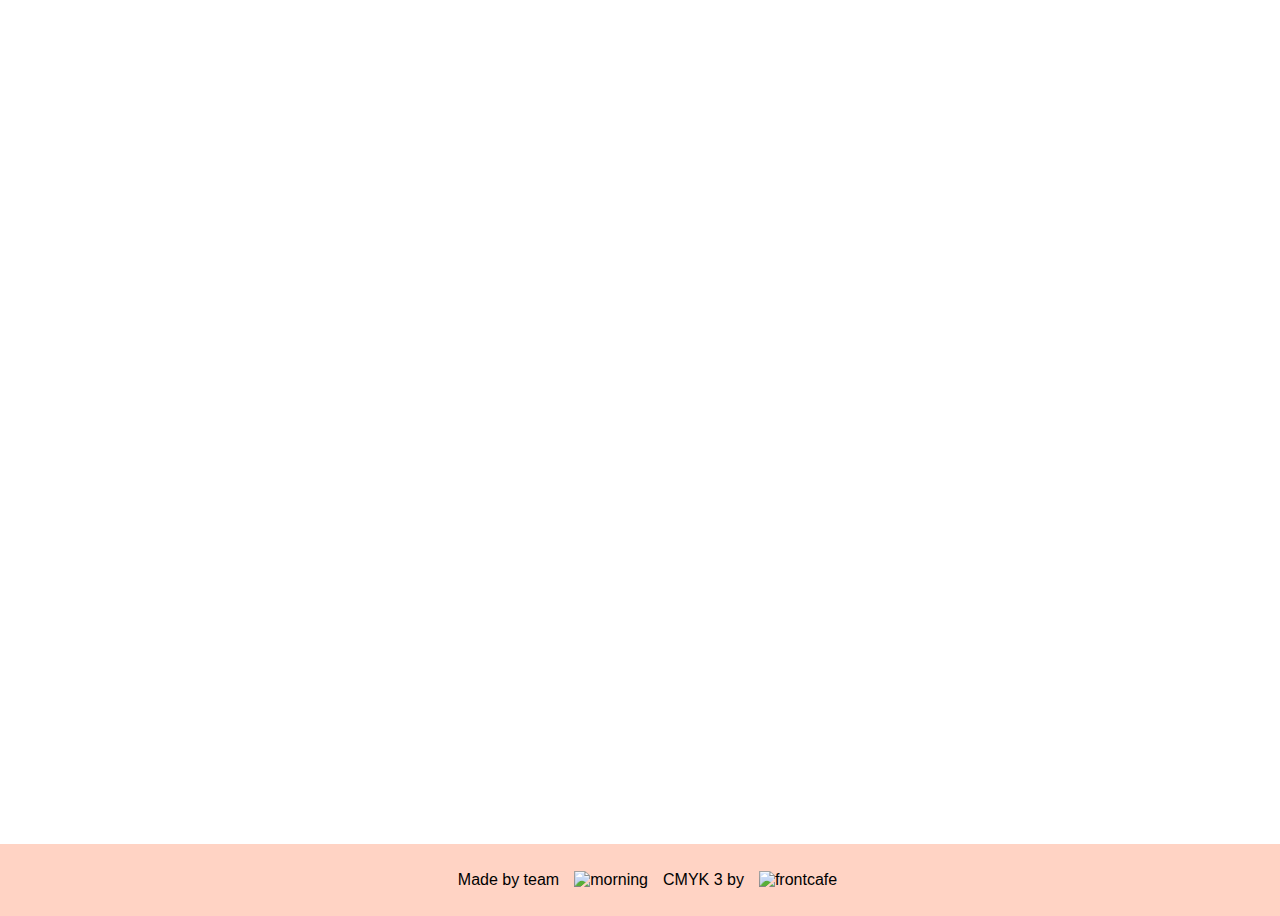
==== index.html @ a646abaa "Updated styles files using sass" ====
<!DOCTYPE html>
<html lang="en">
  <head>
    <meta charset="UTF-8" />
    <meta http-equiv="X-UA-Compatible" content="IE=edge" />
    <meta name="viewport" content="width=device-width, initial-scale=1.0" />
    <title>Document</title>
    <link rel="stylesheet" href="./styles/global.css" />
  </head>

  <body>
    <header></header>
    <main></main>
    <footer class="footer footer__items">
      <span class="footer__text">Made by team</span>
      <a href=""
        ><img
          src="./img/morning-icon.png"
          alt="morning"
          srcset=""
          class="footer__image"
      /></a>
      <span class="footer__text">CMYK 3 by</span>
      <a href="https://frontend.cafe/" target="_blank"
        ><img
          src="./img/frontendcafe-icon.png"
          alt="frontcafe"
          srcset=""
          class="footer__image"
      /></a>
    </footer>
  </body>
</html>
---- styles/global.css ----
body {
  margin: 0;
  height: 100vh;
  font-family: Verdana, Geneva, Tahoma, sans-serif;
}

main {
  min-height: 100%;
}

.footer a {
  text-decoration: none;
  color: inherit;
}
.footer__items {
  background-color: rgba(255, 196, 176, 0.753);
  display: flex;
  flex-direction: row;
  justify-content: center;
  align-items: center;
  width: 100%;
  height: 8%;
  margin-top: -3.5rem;
}
.footer__text {
  padding: 0 15px;
}

/*# sourceMappingURL=global.css.map */
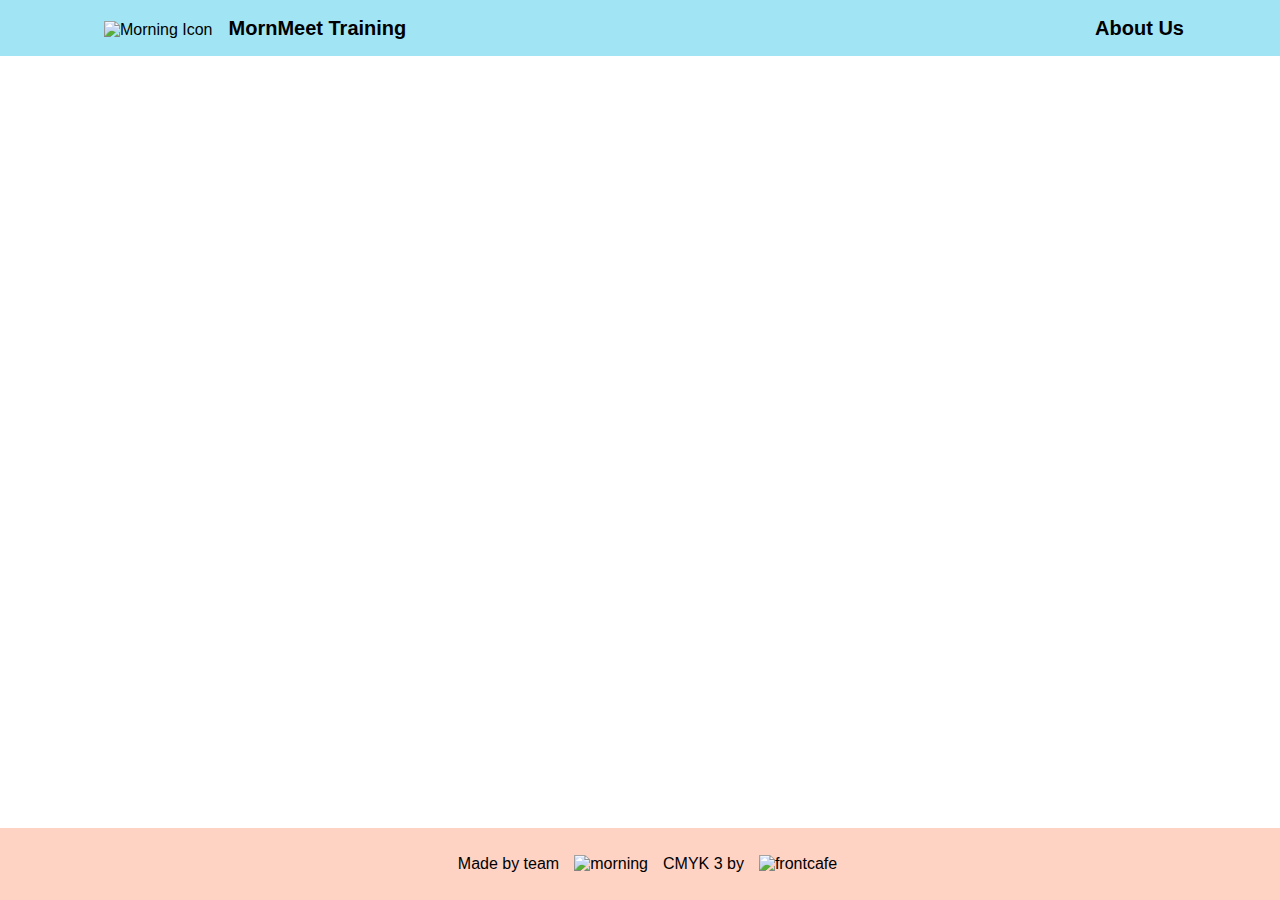
==== commit f9bad9d2: "header added to index and information, header styles added with sass" ====
--- a/index.html
+++ b/index.html
@@ -1,33 +1,44 @@
 <!DOCTYPE html>
 <html lang="en">
-  <head>
-    <meta charset="UTF-8" />
-    <meta http-equiv="X-UA-Compatible" content="IE=edge" />
-    <meta name="viewport" content="width=device-width, initial-scale=1.0" />
-    <title>Document</title>
-    <link rel="stylesheet" href="./styles/global.css" />
-  </head>
 
-  <body>
-    <header></header>
-    <main></main>
-    <footer class="footer footer__items">
-      <span class="footer__text">Made by team</span>
-      <a href=""
-        ><img
-          src="./img/morning-icon.png"
-          alt="morning"
-          srcset=""
-          class="footer__image"
-      /></a>
-      <span class="footer__text">CMYK 3 by</span>
-      <a href="https://frontend.cafe/" target="_blank"
-        ><img
-          src="./img/frontendcafe-icon.png"
-          alt="frontcafe"
-          srcset=""
-          class="footer__image"
-      /></a>
-    </footer>
-  </body>
-</html>
+<head>
+  <meta charset="UTF-8" />
+  <meta http-equiv="X-UA-Compatible" content="IE=edge" />
+  <meta name="viewport" content="width=device-width, initial-scale=1.0" />
+  <title>Document</title>
+  <link rel="stylesheet" href="./styles/normalize.css">
+  <link rel="stylesheet" href="./styles/global.css" />
+</head>
+
+<body>
+  <header class="header">
+    <nav class="nav">
+      <div class="nav__title">
+        <img src="./img/morning-icon.png" alt="Morning Icon" />
+        <h1><a href="#">MornMeet Training</a></h1>
+      </div>
+      <div class="nav__about-us">
+        <h2><a href="#">About Us</a></h2>
+      </div>
+      <div class="nav__hamburguer">
+        <button class="hamburguer">
+          <span class="hamburuger__topLine"></span>
+          <span class="hamburuger__middleLine"></span>
+          <span class="hamburguer__bottomLine"></span>
+        </button>
+      </div>
+    </nav>
+  </header>
+
+  <main></main>
+
+  <footer class="footer footer__items">
+    <span class="footer__text">Made by team</span>
+    <a href=""><img src="./img/morning-icon.png" alt="morning" srcset="" class="footer__image" /></a>
+    <span class="footer__text">CMYK 3 by</span>
+    <a href="https://frontend.cafe/" target="_blank"><img src="./img/frontendcafe-icon.png" alt="frontcafe" srcset=""
+        class="footer__image" /></a>
+  </footer>
+</body>
+
+</html>--- a/styles/global.css
+++ b/styles/global.css
@@ -1,13 +1,79 @@
+html {
+  font-size: 62.5%;
+}
+
 body {
+  font-size: 16px;
   margin: 0;
   height: 100vh;
   font-family: Verdana, Geneva, Tahoma, sans-serif;
 }
 
 main {
-  min-height: 100%;
+  min-height: calc(100vh - 16%);
 }
 
+h1, h2 {
+  font-size: 2rem;
+}
+
+.header {
+  height: 8%;
+}
+.header a {
+  text-decoration: none;
+  color: inherit;
+}
+
+.nav {
+  background-color: #a1e5f4;
+  display: flex;
+  flex-direction: row;
+  align-items: center;
+  justify-content: space-between;
+}
+.nav__title {
+  display: flex;
+  align-items: baseline;
+}
+.nav__about-us {
+  display: none;
+}
+.nav__title img {
+  margin: 0 0.5em;
+}
+
+.hamburguer {
+  background: transparent;
+  cursor: pointer;
+  border: 0;
+  padding: 0;
+  width: 60px;
+  height: 60px;
+}
+.hamburguer span {
+  border-radius: 5px;
+  background: #fff;
+  display: block;
+  width: 60%;
+  margin: 5px auto;
+  height: 2px;
+}
+
+@media screen and (min-width: 48rem) {
+  .nav {
+    padding: 0 6em;
+  }
+  .nav__about-us {
+    display: block;
+  }
+  .nav__hamburguer {
+    display: none;
+  }
+  .nav__title img {
+    margin-right: 1em;
+  }
+}
 .footer a {
   text-decoration: none;
   color: inherit;
@@ -18,9 +84,7 @@
   flex-direction: row;
   justify-content: center;
   align-items: center;
-  width: 100%;
   height: 8%;
-  margin-top: -3.5rem;
 }
 .footer__text {
   padding: 0 15px;
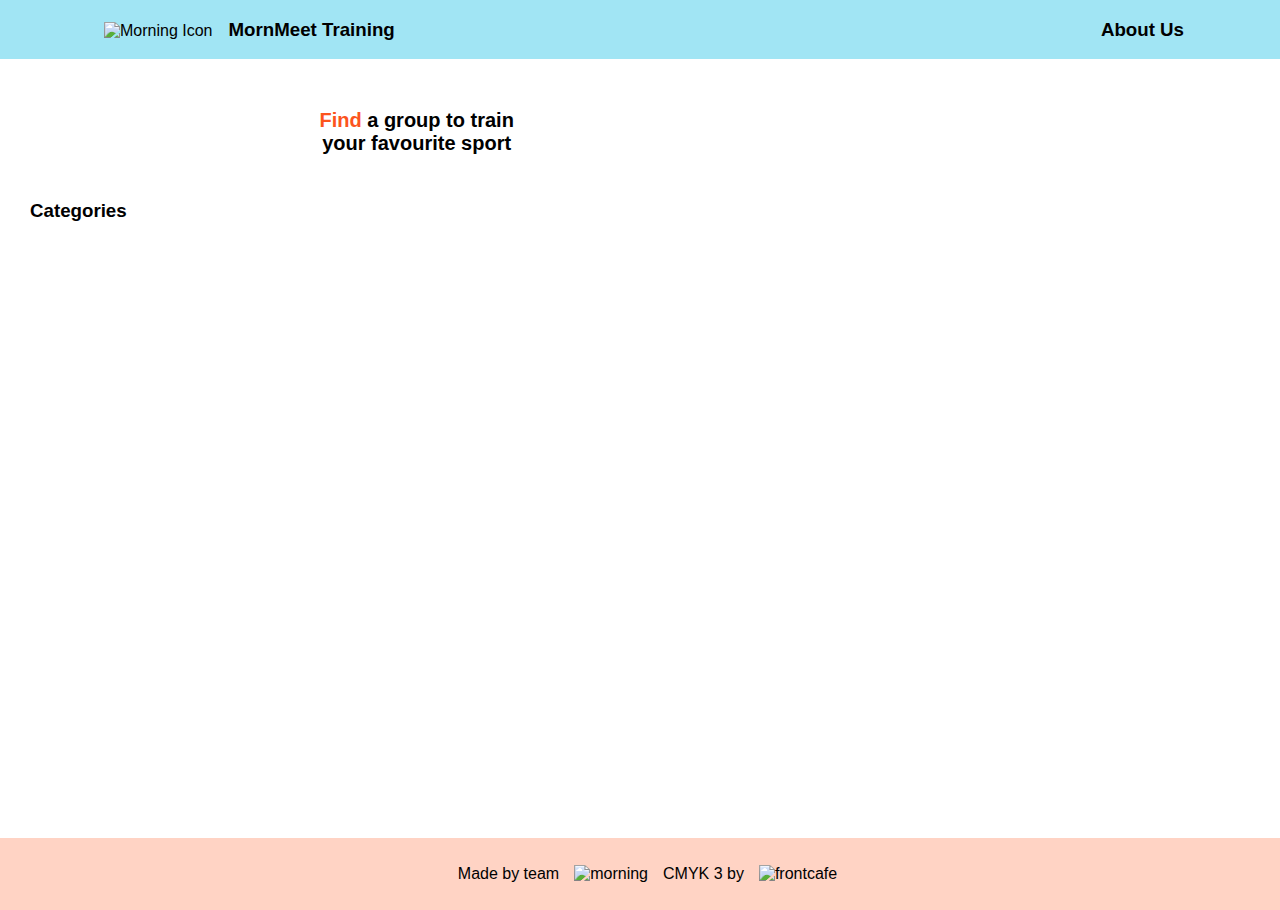
==== commit 629d561f: "Merge branch 'PR12_13' into PR_carousel" ====
--- a/index.html
+++ b/index.html
@@ -1,44 +1,85 @@
 <!DOCTYPE html>
 <html lang="en">
+  <head>
+    <meta charset="UTF-8" />
+    <meta http-equiv="X-UA-Compatible" content="IE=edge" />
+    <meta name="viewport" content="width=device-width, initial-scale=1.0" />
+    <title>Prueba cards</title>
+    <link rel="stylesheet" href="./styles/normalize.css" />
+    <link rel="stylesheet" href="./styles/global.css" />
+    <link rel="stylesheet" href="./styles/main.css" />
+    <script
+      src="https://kit.fontawesome.com/625fc00c69.js"
+      crossorigin="anonymous"
+    ></script>
+  </head>
 
-<head>
-  <meta charset="UTF-8" />
-  <meta http-equiv="X-UA-Compatible" content="IE=edge" />
-  <meta name="viewport" content="width=device-width, initial-scale=1.0" />
-  <title>Document</title>
-  <link rel="stylesheet" href="./styles/normalize.css">
-  <link rel="stylesheet" href="./styles/global.css" />
-</head>
+  <body>
+    <header class="header">
+      <nav class="nav">
+        <div class="nav__title">
+          <img src="./img/morning-icon.png" alt="Morning Icon" />
+          <h3><a href="#">MornMeet Training</a></h3>
+        </div>
+        <div class="nav__aboutUs">
+          <h3><a href="#">About Us</a></h3>
+        </div>
+        <div class="nav__hamburguer">
+          <button class="hamburguer">
+            <span class="hamburuger__topLine"></span>
+            <span class="hamburuger__middleLine"></span>
+            <span class="hamburguer__bottomLine"></span>
+          </button>
+        </div>
+      </nav>
+    </header>
 
-<body>
-  <header class="header">
-    <nav class="nav">
-      <div class="nav__title">
-        <img src="./img/morning-icon.png" alt="Morning Icon" />
-        <h1><a href="#">MornMeet Training</a></h1>
-      </div>
-      <div class="nav__about-us">
-        <h2><a href="#">About Us</a></h2>
-      </div>
-      <div class="nav__hamburguer">
-        <button class="hamburguer">
-          <span class="hamburuger__topLine"></span>
-          <span class="hamburuger__middleLine"></span>
-          <span class="hamburguer__bottomLine"></span>
-        </button>
-      </div>
-    </nav>
-  </header>
+    <main>
+      <section class="banner">
+        <h2 class="banner__title">
+          <span class="banner__title--boldText">Find</span> a group to train
+          your favourite sport
+        </h2>
+        <img
+          src="https://raw.githubusercontent.com/frontendcafe/cmyk-morning/63727e985e78f98f7e41fca4ac7298ded14ae473/img/img-index.png"
+          alt=""
+        />
+      </section>
+      <section>
+        <h3 class="categories">Categories</h3>
 
-  <main></main>
+        <div class="cardsNavigation">
+          <button class="buttonLeft">
+            <i class="fas fa-chevron-left"></i>
+          </button>
 
-  <footer class="footer footer__items">
-    <span class="footer__text">Made by team</span>
-    <a href=""><img src="./img/morning-icon.png" alt="morning" srcset="" class="footer__image" /></a>
-    <span class="footer__text">CMYK 3 by</span>
-    <a href="https://frontend.cafe/" target="_blank"><img src="./img/frontendcafe-icon.png" alt="frontcafe" srcset=""
-        class="footer__image" /></a>
-  </footer>
-</body>
+          <div id="cards" class="carousel"></div>
 
-</html>+          <button class="buttonRight">
+            <i class="fas fa-chevron-right"></i>
+          </button>
+        </div>
+      </section>
+    </main>
+
+    <footer class="footer footer__items">
+      <span class="footer__text">Made by team</span>
+      <a href=""
+        ><img
+          src="./img/morning-icon.png"
+          alt="morning"
+          srcset=""
+          class="footer__image"
+      /></a>
+      <span class="footer__text">CMYK 3 by</span>
+      <a href="https://frontend.cafe/" target="_blank"
+        ><img
+          src="./img/frontendcafe-icon.png"
+          alt="frontcafe"
+          srcset=""
+          class="footer__image"
+      /></a>
+    </footer>
+    <script src="./app.js"></script>
+  </body>
+</html>
--- a/styles/main.css
+++ b/styles/main.css
@@ -0,0 +1,118 @@
+body {
+  margin: 0;
+}
+
+a:visited {
+  text-decoration: none;
+  color: #000;
+}
+
+.banner {
+  display: flex;
+  flex-wrap: wrap;
+  align-items: center;
+  justify-content: space-evenly;
+  margin: 10px;
+  padding: 10px;
+}
+.banner img {
+  min-width: 15rem;
+}
+.banner__title {
+  width: 20rem;
+  text-align: center;
+}
+.banner__title--boldText {
+  color: #fc541d;
+  font-size: 2rem;
+}
+
+.categories {
+  padding-left: 3rem;
+}
+
+.cardsNavigation {
+  position: relative;
+  display: flex;
+  align-items: center;
+  margin: 1rem 2rem;
+  width: auto;
+}
+.cardsNavigation button {
+  position: absolute;
+  height: 50%;
+  background-color: transparent;
+  border: 1px solid transparent;
+}
+.cardsNavigation button i {
+  font-size: 30px;
+  color: rgba(100, 10, 200, 0.3);
+}
+.cardsNavigation .buttonRight {
+  right: -25px;
+}
+.cardsNavigation .buttonLeft {
+  left: -25px;
+}
+
+.carousel {
+  display: flex;
+  overflow: hidden;
+  scroll-behavior: smooth;
+}
+
+.card {
+  color: #fff;
+  letter-spacing: 0.8px;
+  text-shadow: 0px 2px 4px rgba(0, 0, 0, 0.25);
+  margin: 0 5px 0 0;
+  min-width: 290px;
+  max-width: 390px;
+  text-align: center;
+  border-radius: 5px;
+  height: 11rem;
+  box-shadow: 0px 10px 35px rgba(74, 128, 240, 0.2);
+}
+.card__title {
+  font-family: -apple-system, BlinkMacSystemFont, "Segoe UI", Roboto, Oxygen, Ubuntu, Cantarell, "Open Sans", "Helvetica Neue", sans-serif;
+  font-size: 1.3rem;
+  padding-bottom: 0.3rem;
+}
+.card:nth-child(2n) {
+  background: linear-gradient(64.7deg, #7d42f5 0%, #43dbe6 100%);
+}
+.card:nth-child(2n+1) {
+  background: linear-gradient(64.7deg, #fc1d1d 0%, #eb4e7d 100%);
+}
+
+.rectangle {
+  padding: 0.8rem;
+  min-width: 291px;
+  max-width: 391px;
+  height: 8.5rem;
+  left: 0px;
+  top: 0px;
+  background: radial-gradient(153.74% 864.67% at 100% 100%, rgba(255, 255, 255, 0.06) 0%, rgba(255, 255, 255, 0.42) 91.04%);
+  background-blend-mode: overlay;
+  border: 1px solid rgba(255, 255, 255, 0.3);
+  border-radius: 5px 5px 0 0;
+  box-sizing: border-box;
+  backdrop-filter: blur(6px);
+  /* Note: backdrop-filter has minimal browser support */
+}
+
+.elipse {
+  margin-bottom: -4rem;
+  width: 6rem;
+  height: 3rem;
+}
+
+.footer-card {
+  display: flex;
+  justify-content: space-between;
+  align-items: center;
+  padding: 0.5rem 1rem 0;
+  font-size: 0.7rem;
+}
+
+/*# sourceMappingURL=main.css.map */
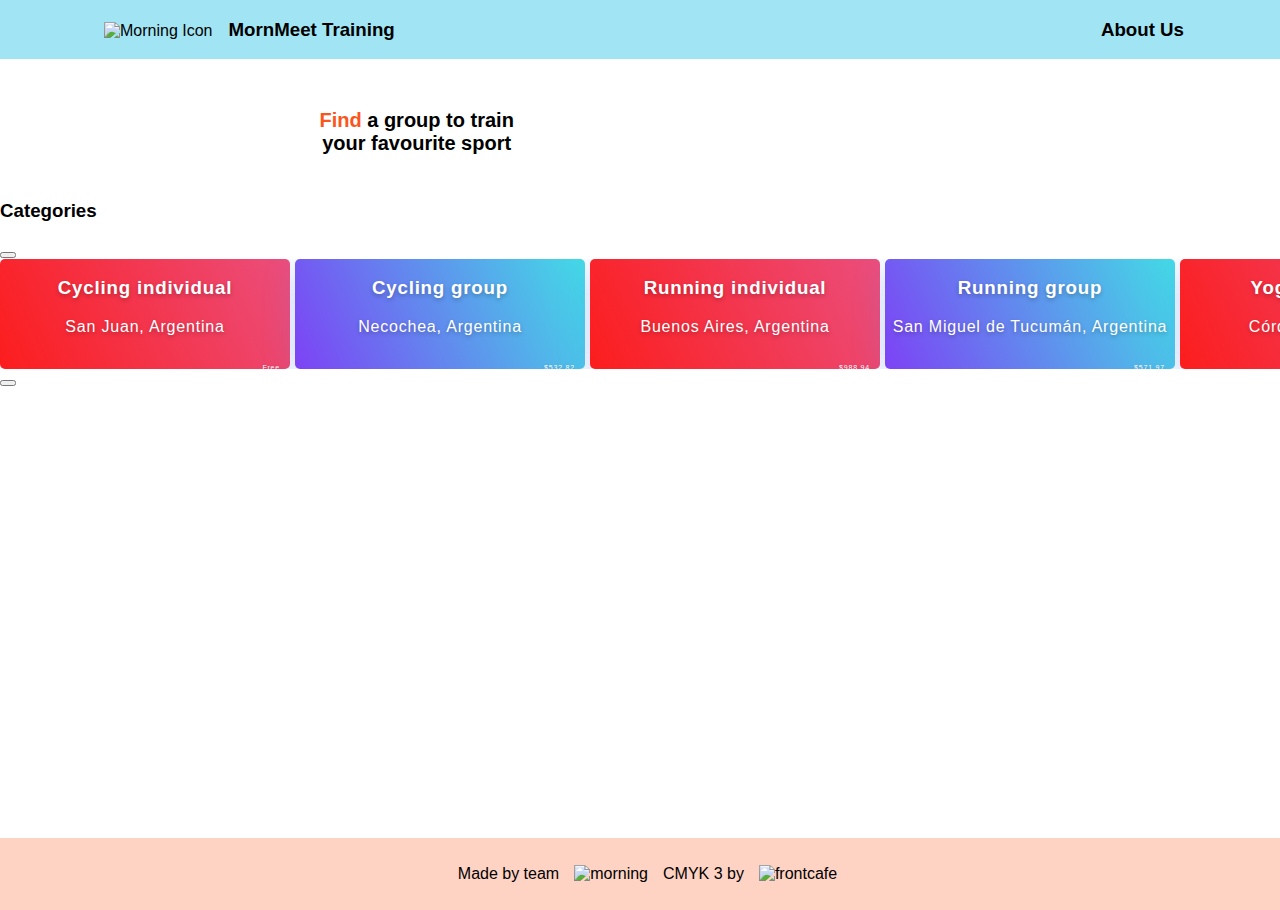
==== commit 93d4d969: "Merge pull request #13 from Carlosa1Gomez/cards" ====
--- a/index.html
+++ b/index.html
@@ -45,10 +45,10 @@
           alt=""
         />
       </section>
-      <section>
-        <h3 class="categories">Categories</h3>
+      <section class="section__cards">
+        <h3 class="cards__categories">Categories</h3>
 
-        <div class="cardsNavigation">
+        <div class="cards__navigation">
           <button class="buttonLeft">
             <i class="fas fa-chevron-left"></i>
           </button>
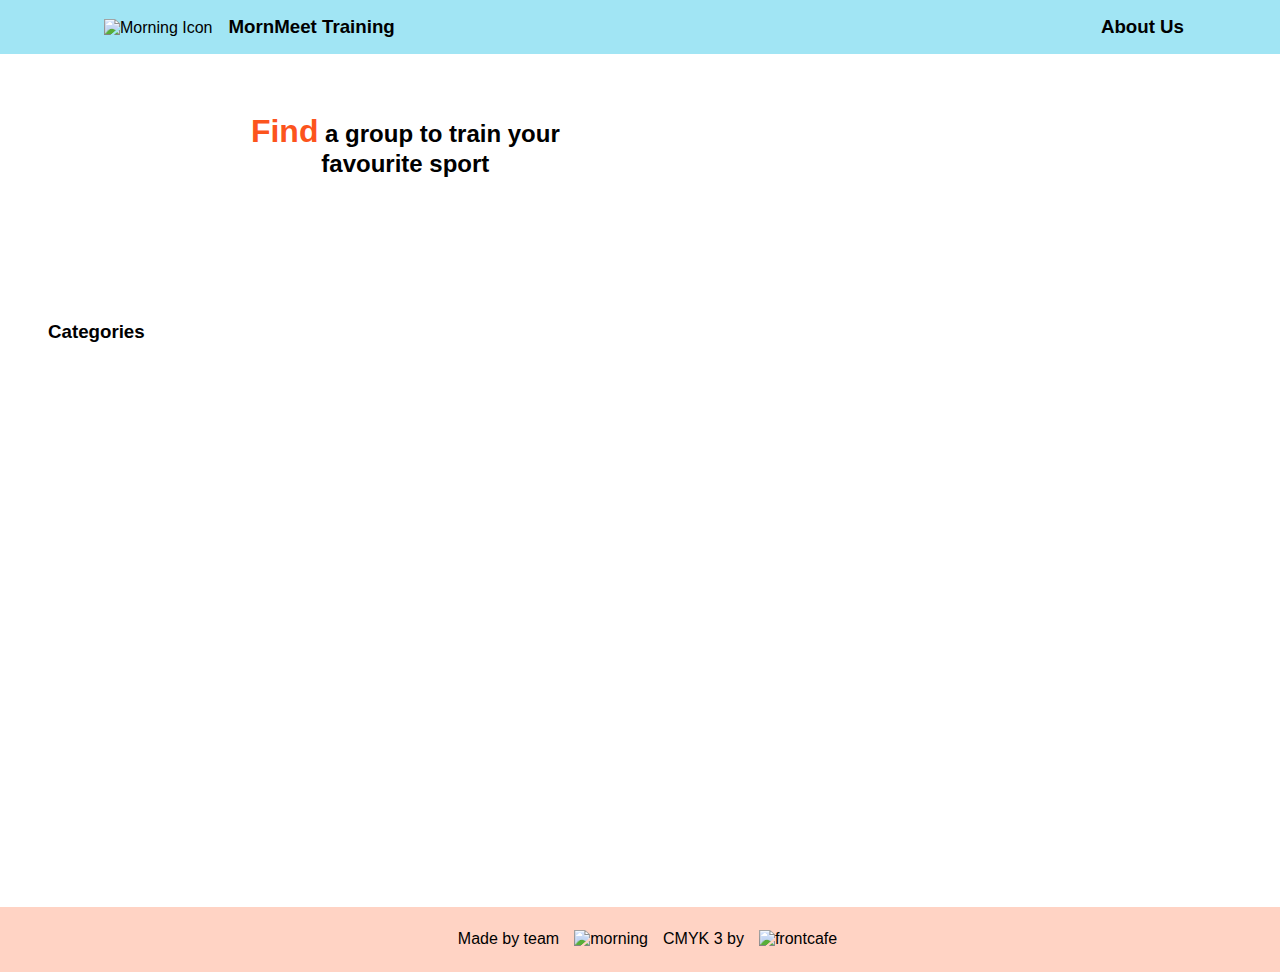
==== commit c38b63b6: "Merge branch 'develop' into test" ====
--- a/index.html
+++ b/index.html
@@ -80,6 +80,6 @@
           class="footer__image"
       /></a>
     </footer>
-    <script src="./app.js"></script>
+    <script src="./src/app.js"></script>
   </body>
 </html>
--- a/styles/global.css
+++ b/styles/global.css
@@ -1,23 +1,16 @@
-html {
-  font-size: 62.5%;
+* {
+  margin: 0;
+  padding: 0;
+  box-sizing: border-box;
 }
 
 body {
-  font-size: 16px;
-  margin: 0;
-  height: 100vh;
+  height: 90vh;
   font-family: Verdana, Geneva, Tahoma, sans-serif;
 }
 
-main {
-  min-height: calc(100vh - 16%);
-}
-
-h1, h2 {
-  font-size: 2rem;
-}
-
 .header {
+  width: 100%;
   height: 8%;
 }
 .header a {
@@ -36,7 +29,7 @@
   display: flex;
   align-items: baseline;
 }
-.nav__about-us {
+.nav__aboutUs {
   display: none;
 }
 .nav__title img {
@@ -60,20 +53,10 @@
   height: 2px;
 }
 
-@media screen and (min-width: 48rem) {
-  .nav {
-    padding: 0 6em;
-  }
-  .nav__about-us {
-    display: block;
-  }
-  .nav__hamburguer {
-    display: none;
-  }
-  .nav__title img {
-    margin-right: 1em;
-  }
+main {
+  min-height: 100%;
 }
+
 .footer a {
   text-decoration: none;
   color: inherit;
@@ -90,4 +73,19 @@
   padding: 0 15px;
 }
 
+@media screen and (min-width: 48rem) {
+  .nav {
+    padding: 1em 6em;
+  }
+  .nav__aboutUs {
+    display: block;
+  }
+  .nav__hamburguer {
+    display: none;
+  }
+  .nav__title img {
+    margin-right: 1em;
+  }
+}
+
 /*# sourceMappingURL=global.css.map */
--- a/styles/main.css
+++ b/styles/main.css
@@ -1,5 +1,7 @@
-body {
+* {
   margin: 0;
+  padding: 0;
+  box-sizing: border-box;
 }
 
 a:visited {
@@ -12,8 +14,8 @@
   flex-wrap: wrap;
   align-items: center;
   justify-content: space-evenly;
-  margin: 10px;
-  padding: 10px;
+  margin: 3rem 0.9rem;
+  padding: 1rem 0;
 }
 .banner img {
   min-width: 15rem;
@@ -21,37 +23,42 @@
 .banner__title {
   width: 20rem;
   text-align: center;
+  padding-bottom: 3rem;
 }
 .banner__title--boldText {
   color: #fc541d;
   font-size: 2rem;
 }
 
-.categories {
+.section__cards {
+  margin: 3rem 0;
+  padding: 1rem 0;
+}
+
+.cards__categories {
   padding-left: 3rem;
 }
-
-.cardsNavigation {
+.cards__navigation {
   position: relative;
   display: flex;
   align-items: center;
   margin: 1rem 2rem;
   width: auto;
 }
-.cardsNavigation button {
+.cards__navigation button {
   position: absolute;
   height: 50%;
   background-color: transparent;
   border: 1px solid transparent;
 }
-.cardsNavigation button i {
+.cards__navigation button i {
   font-size: 30px;
   color: rgba(100, 10, 200, 0.3);
 }
-.cardsNavigation .buttonRight {
+.cards__navigation .buttonRight {
   right: -25px;
 }
-.cardsNavigation .buttonLeft {
+.cards__navigation .buttonLeft {
   left: -25px;
 }
 
@@ -59,18 +66,20 @@
   display: flex;
   overflow: hidden;
   scroll-behavior: smooth;
+  align-items: center;
+  height: 11rem;
 }
 
 .card {
   color: #fff;
   letter-spacing: 0.8px;
   text-shadow: 0px 2px 4px rgba(0, 0, 0, 0.25);
-  margin: 0 5px 0 0;
+  margin: 0 2px 0 0;
   min-width: 290px;
   max-width: 390px;
   text-align: center;
   border-radius: 5px;
-  height: 11rem;
+  height: 10rem;
   box-shadow: 0px 10px 35px rgba(74, 128, 240, 0.2);
 }
 .card__title {
@@ -84,12 +93,18 @@
 .card:nth-child(2n+1) {
   background: linear-gradient(64.7deg, #fc1d1d 0%, #eb4e7d 100%);
 }
+.card:hover {
+  transform: scale(1.05) translate(0.5rem);
+}
+.card:last-child:hover {
+  transform: scale(1.05) translate(-0.5rem);
+}
 
 .rectangle {
   padding: 0.8rem;
   min-width: 291px;
   max-width: 391px;
-  height: 8.5rem;
+  height: 7.5rem;
   left: 0px;
   top: 0px;
   background: radial-gradient(153.74% 864.67% at 100% 100%, rgba(255, 255, 255, 0.06) 0%, rgba(255, 255, 255, 0.42) 91.04%);
@@ -101,12 +116,6 @@
   /* Note: backdrop-filter has minimal browser support */
 }
 
-.elipse {
-  margin-bottom: -4rem;
-  width: 6rem;
-  height: 3rem;
-}
-
 .footer-card {
   display: flex;
   justify-content: space-between;
@@ -115,4 +124,15 @@
   font-size: 0.7rem;
 }
 
+@media (min-width: 48em) {
+  .banner {
+    margin: 2rem 1rem 0;
+  }
+
+  .cards__categories {
+    padding: 1rem 3rem;
+    margin: 0;
+  }
+}
+
 /*# sourceMappingURL=main.css.map */
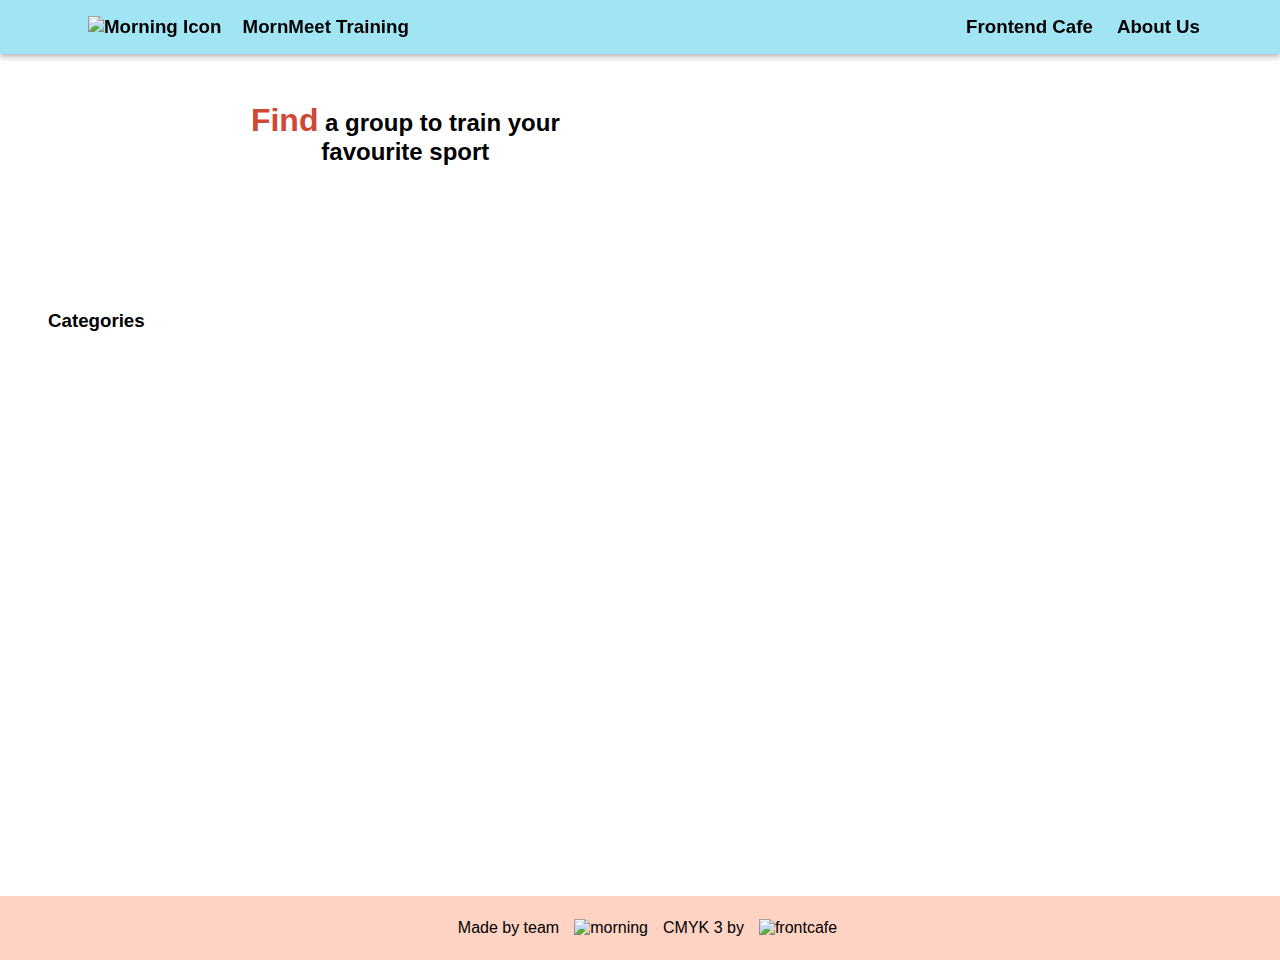
==== commit 9c81b0b4: "format document" ====
--- a/index.html
+++ b/index.html
@@ -1,85 +1,100 @@
 <!DOCTYPE html>
 <html lang="en">
-  <head>
-    <meta charset="UTF-8" />
-    <meta http-equiv="X-UA-Compatible" content="IE=edge" />
-    <meta name="viewport" content="width=device-width, initial-scale=1.0" />
-    <title>Prueba cards</title>
-    <link rel="stylesheet" href="./styles/normalize.css" />
-    <link rel="stylesheet" href="./styles/global.css" />
-    <link rel="stylesheet" href="./styles/main.css" />
-    <script
-      src="https://kit.fontawesome.com/625fc00c69.js"
-      crossorigin="anonymous"
-    ></script>
-  </head>
 
-  <body>
-    <header class="header">
-      <nav class="nav">
-        <div class="nav__title">
-          <img src="./img/morning-icon.png" alt="Morning Icon" />
-          <h3><a href="#">MornMeet Training</a></h3>
+<head>
+  <meta charset="UTF-8" />
+  <meta http-equiv="X-UA-Compatible" content="IE=edge" />
+  <meta name="viewport" content="width=device-width, initial-scale=1.0" />
+  <title>Prueba cards</title>
+  <link rel="stylesheet" href="./styles/normalize.css" />
+  <link rel="stylesheet" href="./styles/global.css" />
+  <link rel="stylesheet" href="./styles/main.css" />
+  <script src="https://kit.fontawesome.com/625fc00c69.js" crossorigin="anonymous"></script>
+</head>
+
+<body>
+  <header class="header">
+    <nav class="nav">
+      <div class="nav__title">
+        <h3 class="nav__title--effect">
+          <a href="index.html"><img src="./img/morning-icon.png" alt="Morning Icon" /> MornMeet
+            Training</a>
+        </h3>
+
+        <div class="nav__mobileMenu">
+          <img src="./img/barras.svg" alt="icon menu responsive" />
         </div>
-        <div class="nav__aboutUs">
-          <h3><a href="#">About Us</a></h3>
-        </div>
-        <div class="nav__hamburguer">
-          <button class="hamburguer">
-            <span class="hamburuger__topLine"></span>
-            <span class="hamburuger__middleLine"></span>
-            <span class="hamburguer__bottomLine"></span>
-          </button>
-        </div>
-      </nav>
-    </header>
+      </div>
 
-    <main>
-      <section class="banner">
-        <h2 class="banner__title">
-          <span class="banner__title--boldText">Find</span> a group to train
-          your favourite sport
-        </h2>
-        <img
-          src="https://raw.githubusercontent.com/frontendcafe/cmyk-morning/63727e985e78f98f7e41fca4ac7298ded14ae473/img/img-index.png"
-          alt=""
-        />
-      </section>
-      <section class="section__cards">
-        <h3 class="cards__categories">Categories</h3>
+      <div class="nav__link">
+        <h3><a href="https://frontend.cafe/">Frontend Cafe</a></h3>
+        <h3><a href="about.html">About Us</a></h3>
+      </div>
+    </nav>
+  </header>
 
-        <div class="cards__navigation">
-          <button class="buttonLeft">
-            <i class="fas fa-chevron-left"></i>
-          </button>
+  <main>
+    <section class="banner">
+      <h2 class="banner__title">
+        <span class="banner__title--boldText">Find</span> a group to train
+        your favourite sport
+      </h2>
+      <img
+        src="https://raw.githubusercontent.com/frontendcafe/cmyk-morning/63727e985e78f98f7e41fca4ac7298ded14ae473/img/img-index.png"
+        alt="" />
+    </section>
+    <section class="section__cards">
+      <h3 class="cards__categories">Categories</h3>
 
-          <div id="cards" class="carousel"></div>
+      <div class="cards__navigation">
+        <button class="buttonLeft">
+          <i class="fas fa-chevron-left"></i>
+        </button>
 
-          <button class="buttonRight">
-            <i class="fas fa-chevron-right"></i>
-          </button>
-        </div>
-      </section>
-    </main>
+        <div id="cards" class="carousel"></div>
 
-    <footer class="footer footer__items">
-      <span class="footer__text">Made by team</span>
-      <a href=""
-        ><img
-          src="./img/morning-icon.png"
-          alt="morning"
-          srcset=""
-          class="footer__image"
-      /></a>
-      <span class="footer__text">CMYK 3 by</span>
-      <a href="https://frontend.cafe/" target="_blank"
-        ><img
-          src="./img/frontendcafe-icon.png"
-          alt="frontcafe"
-          srcset=""
-          class="footer__image"
-      /></a>
-    </footer>
-    <script src="./src/app.js"></script>
-  </body>
-</html>
+        <button class="buttonRight">
+          <i class="fas fa-chevron-right"></i>
+        </button>
+      </div>
+    </section>
+  </main>
+
+  <footer class="footer footer__items">
+    <span class="footer__text">Made by team</span>
+    <a href=""><img src="./img/morning-icon.png" alt="morning" srcset="" class="footer__image" /></a>
+    <span class="footer__text">CMYK 3 by</span>
+    <a href="https://frontend.cafe/" target="_blank">
+
+      <img src="./img/frontendcafe-icon.png" alt="frontcafe" srcset="" class="footer__image" />
+
+    </a>
+  </footer>
+
+  <!-- The core Firebase JS SDK is always required and must be listed first -->
+  <script src="https://www.gstatic.com/firebasejs/8.4.2/firebase-app.js"></script>
+
+  <!-- TODO: Add SDKs for Firebase products that you want to use
+      https://firebase.google.com/docs/web/setup#available-libraries -->
+  <script src="https://www.gstatic.com/firebasejs/8.4.2/firebase-firestore.js"></script>
+
+
+  <script>
+    // Your web app's Firebase configuration
+    let firebaseConfig = {
+      apiKey: "AIzaSyCgsS9QNgNtKw_UAaKUpNbI8Tim03fkHtI",
+      authDomain: "morn-meet-training.firebaseapp.com",
+      projectId: "morn-meet-training",
+      storageBucket: "morn-meet-training.appspot.com",
+      messagingSenderId: "271073410817",
+      appId: "1:271073410817:web:07183279cde4bb90ace500",
+    };
+    // Initialize Firebase
+    firebase.initializeApp(firebaseConfig);
+  </script>
+  <script src="./src/app.js"></script>
+  <script src="./src/mobileMenu.js"></script>
+
+</body>
+
+</html>--- a/styles/global.css
+++ b/styles/global.css
@@ -10,8 +10,12 @@
 }
 
 .header {
+  background-color: #a1e5f4;
   width: 100%;
-  height: 8%;
+  -webkit-box-shadow: 0px 0px 8px 1px #949494;
+  box-shadow: 0px 0px 8px 1px #949494;
+  position: sticky;
+  top: 0;
 }
 .header a {
   text-decoration: none;
@@ -19,40 +23,97 @@
 }
 
 .nav {
-  background-color: #a1e5f4;
-  display: flex;
-  flex-direction: row;
-  align-items: center;
-  justify-content: space-between;
+  text-align: center;
+  padding: 0.5rem;
 }
 .nav__title {
   display: flex;
-  align-items: baseline;
+  justify-content: space-between;
+  align-items: center;
 }
-.nav__aboutUs {
+.nav__title--effect {
+  transition: all 0.5s;
+  animation: effect 2s linear;
+}
+.nav__title--effect:hover {
+  transform: scale(1.2, 1.2);
+}
+.nav__mobileMenu {
+  display: block;
+}
+.nav__mobileMenu img {
+  width: 2rem;
+}
+.nav__title img {
+  margin: 0 0.5rem;
+}
+.nav__link {
   display: none;
 }
-.nav__title img {
-  margin: 0 0.5em;
+.nav__link h3 a {
+  transition: all 0.5s;
+}
+.nav__link h3 a:hover {
+  display: block;
+  color: #fc541d;
+  transform: scale(1.2, 1.2);
 }
 
-.hamburguer {
-  background: transparent;
-  cursor: pointer;
-  border: 0;
-  padding: 0;
-  width: 60px;
-  height: 60px;
+@keyframes effect {
+  0% {
+    transform: translateX(-100%);
+  }
+  50% {
+    transform: translateX(15%);
+  }
 }
-.hamburguer span {
-  border-radius: 5px;
-  background: #fff;
+.show {
   display: block;
-  width: 60%;
-  margin: 5px auto;
-  height: 2px;
+}
+.show h3 {
+  padding: 0.5rem 0;
 }
 
+@media (min-width: 768px) {
+  .nav {
+    display: flex;
+    padding: 1rem 5rem;
+    justify-content: space-between;
+    align-items: center;
+  }
+  .nav__title img {
+    margin-right: 1rem;
+  }
+  .nav__mobileMenu {
+    display: none;
+  }
+  .nav__link {
+    display: flex;
+    column-gap: 1.5rem;
+  }
+
+  .show h3 {
+    padding: 0;
+  }
+
+  @keyframes effect {
+    0% {
+      transform: translateX(-75%);
+    }
+    25% {
+      transform: translateX(-25%);
+    }
+    50% {
+      transform: translateX(30%);
+    }
+    75% {
+      transform: translateX(15%);
+    }
+    100% {
+      transform: translateX(0%);
+    }
+  }
+}
 main {
   min-height: 100%;
 }
@@ -73,19 +134,4 @@
   padding: 0 15px;
 }
 
-@media screen and (min-width: 48rem) {
-  .nav {
-    padding: 1em 6em;
-  }
-  .nav__aboutUs {
-    display: block;
-  }
-  .nav__hamburguer {
-    display: none;
-  }
-  .nav__title img {
-    margin-right: 1em;
-  }
-}
-
 /*# sourceMappingURL=global.css.map */
--- a/styles/main.css
+++ b/styles/main.css
@@ -26,7 +26,7 @@
   padding-bottom: 3rem;
 }
 .banner__title--boldText {
-  color: #fc541d;
+  color: #CF4834;
   font-size: 2rem;
 }
 
@@ -74,11 +74,11 @@
   color: #fff;
   letter-spacing: 0.8px;
   text-shadow: 0px 2px 4px rgba(0, 0, 0, 0.25);
-  margin: 0 2px 0 0;
-  min-width: 290px;
+  margin: 0 0px 0 0px;
+  min-width: 292px;
   max-width: 390px;
   text-align: center;
-  border-radius: 5px;
+  border-radius: 15px;
   height: 10rem;
   box-shadow: 0px 10px 35px rgba(74, 128, 240, 0.2);
 }
@@ -88,10 +88,12 @@
   padding-bottom: 0.3rem;
 }
 .card:nth-child(2n) {
-  background: linear-gradient(64.7deg, #7d42f5 0%, #43dbe6 100%);
+  background: url("../img/blue-card-bg.png");
+  background-position: center;
 }
 .card:nth-child(2n+1) {
-  background: linear-gradient(64.7deg, #fc1d1d 0%, #eb4e7d 100%);
+  background-image: url("../img/red-card-bg.svg");
+  background-position: center;
 }
 .card:hover {
   transform: scale(1.05) translate(0.5rem);
@@ -110,7 +112,7 @@
   background: radial-gradient(153.74% 864.67% at 100% 100%, rgba(255, 255, 255, 0.06) 0%, rgba(255, 255, 255, 0.42) 91.04%);
   background-blend-mode: overlay;
   border: 1px solid rgba(255, 255, 255, 0.3);
-  border-radius: 5px 5px 0 0;
+  border-radius: 15px 15px 0 0;
   box-sizing: border-box;
   backdrop-filter: blur(6px);
   /* Note: backdrop-filter has minimal browser support */
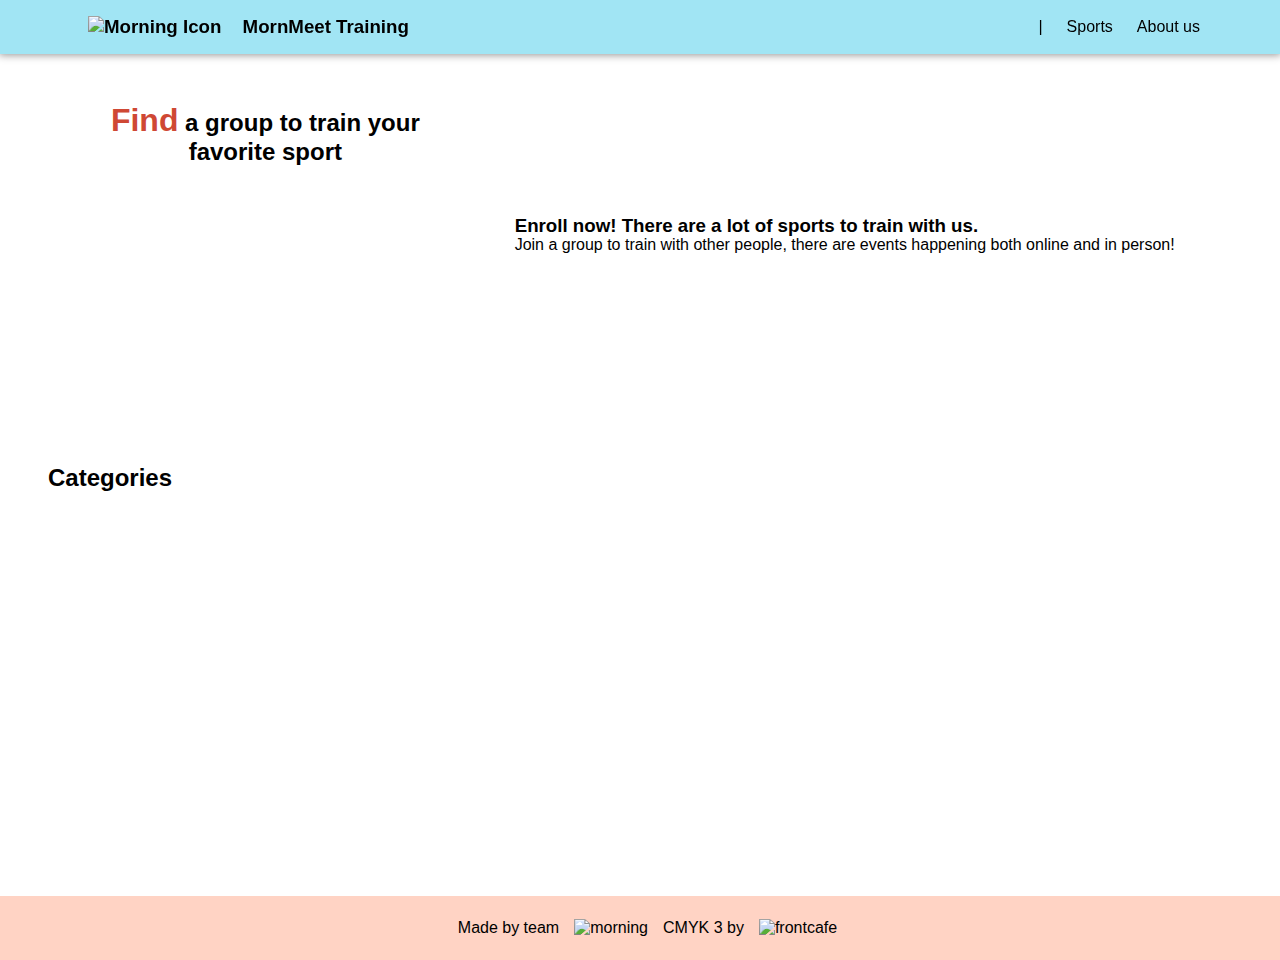
==== commit 23c69e02: "Merge remote-tracking branch 'upstream/develop' into develop" ====
--- a/index.html
+++ b/index.html
@@ -1,100 +1,133 @@
 <!DOCTYPE html>
 <html lang="en">
+  <head>
+    <meta charset="UTF-8" />
+    <meta http-equiv="X-UA-Compatible" content="IE=edge" />
+    <meta name="viewport" content="width=device-width, initial-scale=1.0" />
+    <meta name="description" content="Training sports website" />
+    <title>MornMeet</title>
+    <link rel="icon" type="image/ico" href="/img/morning.ico" />
+    <link rel="stylesheet" href="./styles/normalize.css" />
+    <link rel="stylesheet" href="./styles/global.css" />
+    <link rel="stylesheet" href="./styles/main.css" />
+    <script
+      src="https://kit.fontawesome.com/625fc00c69.js"
+      crossorigin="anonymous"
+      defer
+    ></script>
+  </head>
 
-<head>
-  <meta charset="UTF-8" />
-  <meta http-equiv="X-UA-Compatible" content="IE=edge" />
-  <meta name="viewport" content="width=device-width, initial-scale=1.0" />
-  <title>Prueba cards</title>
-  <link rel="stylesheet" href="./styles/normalize.css" />
-  <link rel="stylesheet" href="./styles/global.css" />
-  <link rel="stylesheet" href="./styles/main.css" />
-  <script src="https://kit.fontawesome.com/625fc00c69.js" crossorigin="anonymous"></script>
-</head>
+  <body>
+    <header class="header">
+      <nav class="nav">
+        <div class="nav__title">
+          <h3 class="nav__title--effect">
+            <a href="index.html"
+              ><img
+                src="./img/morning-icon.png"
+                alt="Morning Icon"
+                width="40px"
+                height="22px"
+              />
+              MornMeet Training</a
+            >
+          </h3>
 
-<body>
-  <header class="header">
-    <nav class="nav">
-      <div class="nav__title">
-        <h3 class="nav__title--effect">
-          <a href="index.html"><img src="./img/morning-icon.png" alt="Morning Icon" /> MornMeet
-            Training</a>
-        </h3>
+          <div class="nav__mobileMenu">
+            <i class="fas fa-bars"></i>
+          </div>
+        </div>
 
-        <div class="nav__mobileMenu">
-          <img src="./img/barras.svg" alt="icon menu responsive" />
+        <div class="nav__link">
+          <p class="divisor">|</p>
+          <a href="#categories" class="nav__item">Sports</a>
+          <a href="about.html" class="nav__item">About us</a>
         </div>
-      </div>
+      </nav>
+    </header>
 
-      <div class="nav__link">
-        <h3><a href="https://frontend.cafe/">Frontend Cafe</a></h3>
-        <h3><a href="about.html">About Us</a></h3>
-      </div>
-    </nav>
-  </header>
+    <main>
+      <section class="banner">
+        <div class="banner__video">
+          <h2 class="banner__title">
+            <span class="banner__title--boldText">Find</span> a group to train
+            your favorite sport
+          </h2>
 
-  <main>
-    <section class="banner">
-      <h2 class="banner__title">
-        <span class="banner__title--boldText">Find</span> a group to train
-        your favourite sport
-      </h2>
-      <img
-        src="https://raw.githubusercontent.com/frontendcafe/cmyk-morning/63727e985e78f98f7e41fca4ac7298ded14ae473/img/img-index.png"
-        alt="" />
-    </section>
-    <section class="section__cards">
-      <h3 class="cards__categories">Categories</h3>
+          <video loop autoplay muted preload="auto">
+            <source src="./img/banner.mp4" type="video/mp4" />
+          </video>
+        </div>
+        <div class="banner__description">
+          <h3>Enroll now! There are a lot of sports to train with us.</h3>
+          <p>
+            Join a group to train with other people, there are events happening
+            both online and in person!
+          </p>
+        </div>
+      </section>
+      <section class="section__cards">
+        <h2 class="cards__categories" id="categories">Categories</h2>
 
-      <div class="cards__navigation">
-        <button class="buttonLeft">
-          <i class="fas fa-chevron-left"></i>
-        </button>
+        <div class="cards__navigation">
+          <button class="buttonLeft" aria-label="Scroll Left">
+            <i class="fas fa-chevron-left"></i>
+          </button>
 
-        <div id="cards" class="carousel"></div>
+          <div id="cards" class="carousel"></div>
 
-        <button class="buttonRight">
-          <i class="fas fa-chevron-right"></i>
-        </button>
-      </div>
-    </section>
-  </main>
+          <button class="buttonRight" aria-label="Scroll Right">
+            <i class="fas fa-chevron-right"></i>
+          </button>
+        </div>
+      </section>
+    </main>
 
-  <footer class="footer footer__items">
-    <span class="footer__text">Made by team</span>
-    <a href=""><img src="./img/morning-icon.png" alt="morning" srcset="" class="footer__image" /></a>
-    <span class="footer__text">CMYK 3 by</span>
-    <a href="https://frontend.cafe/" target="_blank">
+    <footer class="footer footer__items">
+      <span class="footer__text">Made by team</span>
+      <a href="/"
+        ><img
+          src="./img/morning-icon.png"
+          alt="morning"
+          srcset=""
+          class="footer__image"
+          width="40px"
+          height="22px"
+      /></a>
+      <span class="footer__text">CMYK 3 by</span>
+      <a href="https://frontend.cafe/" target="_blank" rel="noopener">
+        <img
+          src="./img/frontendcafe-icon.png"
+          alt="frontcafe"
+          srcset=""
+          class="footer__image"
+          width="30px"
+          height="31px"
+        />
+      </a>
+    </footer>
 
-      <img src="./img/frontendcafe-icon.png" alt="frontcafe" srcset="" class="footer__image" />
+    <!-- The core Firebase JS SDK is always required and must be listed first -->
+    <script src="https://www.gstatic.com/firebasejs/8.4.2/firebase-app.js"></script>
 
-    </a>
-  </footer>
+    <!-- TODO: Add SDKs for Firebase products that you want to use
+      https://firebase.google.com/docs/web/setup#available-libraries -->
+    <script src="https://www.gstatic.com/firebasejs/8.4.2/firebase-firestore.js"></script>
 
-  <!-- The core Firebase JS SDK is always required and must be listed first -->
-  <script src="https://www.gstatic.com/firebasejs/8.4.2/firebase-app.js"></script>
-
-  <!-- TODO: Add SDKs for Firebase products that you want to use
-      https://firebase.google.com/docs/web/setup#available-libraries -->
-  <script src="https://www.gstatic.com/firebasejs/8.4.2/firebase-firestore.js"></script>
-
-
-  <script>
-    // Your web app's Firebase configuration
-    let firebaseConfig = {
-      apiKey: "AIzaSyCgsS9QNgNtKw_UAaKUpNbI8Tim03fkHtI",
-      authDomain: "morn-meet-training.firebaseapp.com",
-      projectId: "morn-meet-training",
-      storageBucket: "morn-meet-training.appspot.com",
-      messagingSenderId: "271073410817",
-      appId: "1:271073410817:web:07183279cde4bb90ace500",
-    };
-    // Initialize Firebase
-    firebase.initializeApp(firebaseConfig);
-  </script>
-  <script src="./src/app.js"></script>
-  <script src="./src/mobileMenu.js"></script>
-
-</body>
-
-</html>+    <script>
+      // Your web app's Firebase configuration
+      let firebaseConfig = {
+        apiKey: "AIzaSyCgsS9QNgNtKw_UAaKUpNbI8Tim03fkHtI",
+        authDomain: "morn-meet-training.firebaseapp.com",
+        projectId: "morn-meet-training",
+        storageBucket: "morn-meet-training.appspot.com",
+        messagingSenderId: "271073410817",
+        appId: "1:271073410817:web:07183279cde4bb90ace500",
+      };
+      // Initialize Firebase
+      firebase.initializeApp(firebaseConfig);
+    </script>
+    <script src="./js/app.js" defer></script>
+    <script src="./js/mobileMenu.js" async></script>
+  </body>
+</html>
--- a/styles/global.css
+++ b/styles/global.css
@@ -12,6 +12,9 @@
 .header {
   background-color: #a1e5f4;
   width: 100%;
+  position: sticky;
+  /* fix the position of the header  */
+  top: 0;
   -webkit-box-shadow: 0px 0px 8px 1px #949494;
   box-shadow: 0px 0px 8px 1px #949494;
   position: sticky;
--- a/styles/main.css
+++ b/styles/main.css
@@ -74,7 +74,7 @@
   color: #fff;
   letter-spacing: 0.8px;
   text-shadow: 0px 2px 4px rgba(0, 0, 0, 0.25);
-  margin: 0 0px 0 0px;
+  margin: 0 5px 0 0px;
   min-width: 292px;
   max-width: 390px;
   text-align: center;
@@ -87,19 +87,121 @@
   font-size: 1.3rem;
   padding-bottom: 0.3rem;
 }
-.card:nth-child(2n) {
-  background: url("../img/blue-card-bg.png");
-  background-position: center;
-}
-.card:nth-child(2n+1) {
-  background-image: url("../img/red-card-bg.svg");
-  background-position: center;
-}
 .card:hover {
   transform: scale(1.05) translate(0.5rem);
 }
 .card:last-child:hover {
   transform: scale(1.05) translate(-0.5rem);
+}
+
+.card-0 {
+  background: url("../img/pink-card-bg.png");
+  position: center;
+}
+
+.card-1 {
+  background: url("../img/blue-card-bg.png");
+  /*   position: center; */
+}
+
+.card-2 {
+  background: url("../img/red-card-bg.png");
+  /*   position: center; */
+}
+
+.card-3 {
+  background: url("../img/pink-card-bg.png");
+  /*   position: center; */
+}
+
+.card-4 {
+  background: url("../img/blue-card-bg.png");
+  /*   position: center; */
+}
+
+.card-5 {
+  background: url("../img/red-card-bg.png");
+  /*   position: center; */
+}
+
+.card-6 {
+  background: url("../img/pink-card-bg.png");
+  /*   position: center; */
+}
+
+.card-7 {
+  background: url("../img/blue-card-bg.png");
+  /*   position: center; */
+}
+
+.card-8 {
+  background: url("../img/red-card-bg.png");
+  /*   position: center; */
+}
+
+.card-9 {
+  background: url("../img/pink-card-bg.png");
+  /*   position: center; */
+}
+
+.card-10 {
+  background: url("../img/blue-card-bg.png");
+  /*   position: center; */
+}
+
+.card-11 {
+  background: url("../img/red-card-bg.png");
+  /*   position: center; */
+}
+
+.card-12 {
+  background: url("../img/pink-card-bg.png");
+  /*   position: center; */
+}
+
+.card-13 {
+  background: url("../img/blue-card-bg.png");
+  /*   position: center; */
+}
+
+.card-14 {
+  background: url("../img/red-card-bg.png");
+  /*   position: center; */
+}
+
+.card-15 {
+  background: url("../img/pink-card-bg.png");
+  /*   position: center; */
+}
+
+.card-16 {
+  background: url("../img/blue-card-bg.png");
+  /*   position: center; */
+}
+
+.card-17 {
+  background: url("../img/red-card-bg.png");
+  /*   position: center; */
+}
+
+.card-18 {
+  background: url("../img/pink-card-bg.png");
+  /*   position: center; */
+}
+
+.card-19 {
+  background: url("../img/blue-card-bg.png");
+  /*   position: center; */
+}
+
+.card-20 {
+  background: url("../img/red-card-bg.png");
+  /*   position: center; */
+}
+
+.card-21 {
+  background: url("../img/pink-card-bg.png");
+  /*   position: center; */
 }
 
 .rectangle {
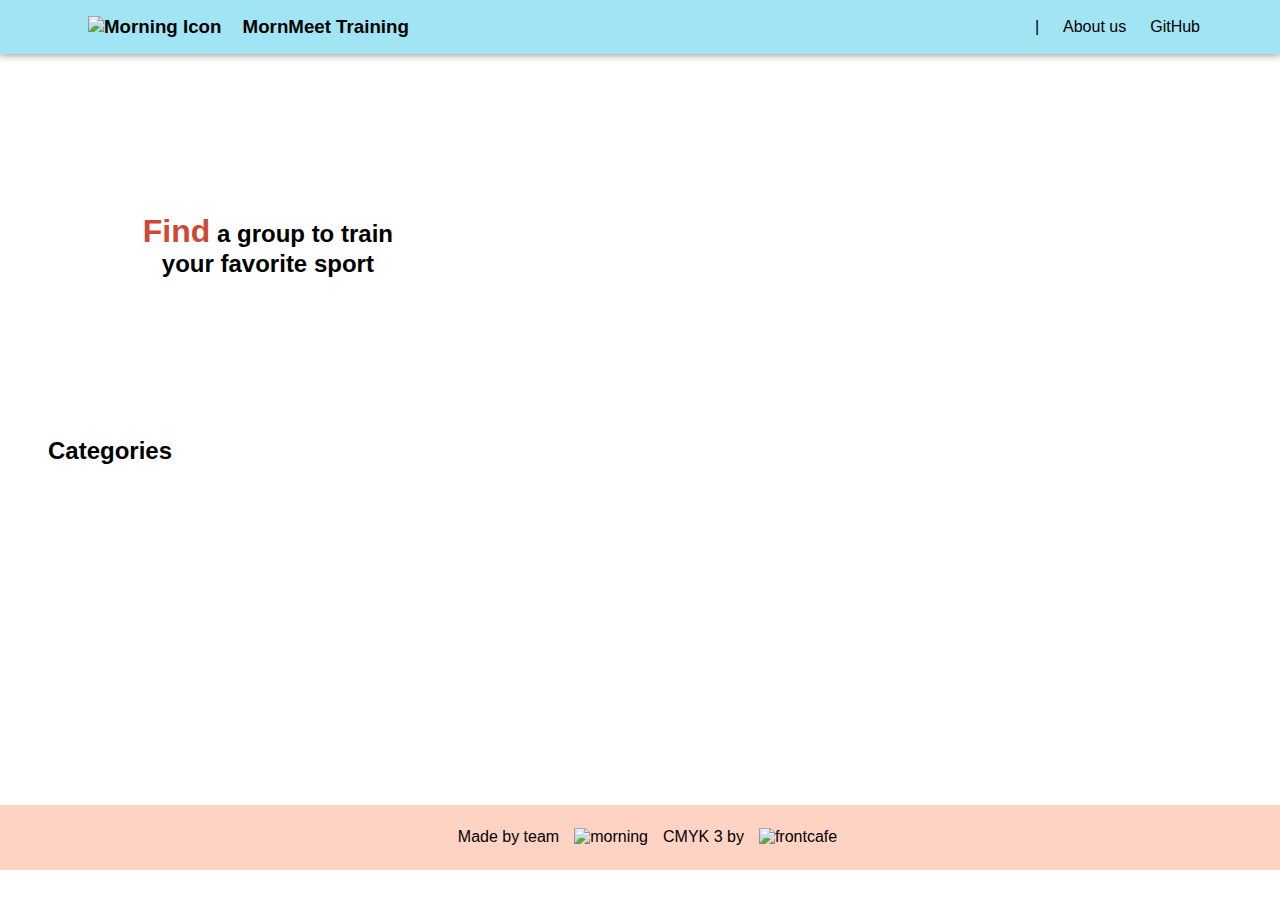
==== commit 1d83b20f: "Fixing styles & navigation" ====
--- a/index.html
+++ b/index.html
@@ -40,8 +40,14 @@
 
         <div class="nav__link">
           <p class="divisor">|</p>
-          <a href="#categories" class="nav__item">Sports</a>
           <a href="about.html" class="nav__item">About us</a>
+          <a
+            href="https://github.com/frontendcafe/cmyk-morning/"
+            class="nav__item"
+            target="_blank"
+            rel="noopener"
+            >GitHub</a
+          >
         </div>
       </nav>
     </header>
@@ -57,13 +63,6 @@
           <video loop autoplay muted preload="auto">
             <source src="./img/banner.mp4" type="video/mp4" />
           </video>
-        </div>
-        <div class="banner__description">
-          <h3>Enroll now! There are a lot of sports to train with us.</h3>
-          <p>
-            Join a group to train with other people, there are events happening
-            both online and in person!
-          </p>
         </div>
       </section>
       <section class="section__cards">
@@ -128,6 +127,6 @@
       firebase.initializeApp(firebaseConfig);
     </script>
     <script src="./js/app.js" defer></script>
-    <script src="./js/mobileMenu.js" async></script>
+    <script src="./js/mobileMenu.js"></script>
   </body>
 </html>
--- a/styles/main.css
+++ b/styles/main.css
@@ -4,9 +4,8 @@
   box-sizing: border-box;
 }
 
-a:visited {
-  text-decoration: none;
-  color: #000;
+main {
+  min-height: calc(100vh - 9.3rem);
 }
 
 .banner {
@@ -14,24 +13,36 @@
   flex-wrap: wrap;
   align-items: center;
   justify-content: space-evenly;
-  margin: 3rem 0.9rem;
-  padding: 1rem 0;
-}
-.banner img {
-  min-width: 15rem;
+  height: 90%;
+}
+.banner__video {
+  padding: 0;
+  margin: 0;
+  width: 100%;
+  height: 80%;
+}
+.banner__video video {
+  width: 100%;
+  height: 80%;
 }
 .banner__title {
-  width: 20rem;
+  width: 18rem;
   text-align: center;
-  padding-bottom: 3rem;
+  padding: 2rem 0;
 }
 .banner__title--boldText {
-  color: #CF4834;
+  color: #cf4834;
   font-size: 2rem;
 }
+.banner__description {
+  margin: 1rem;
+}
+.banner__description p {
+  margin: 0.5rem 0;
+  font-family: "Itim";
+}
 
 .section__cards {
-  margin: 3rem 0;
   padding: 1rem 0;
 }
 
@@ -67,24 +78,23 @@
   overflow: hidden;
   scroll-behavior: smooth;
   align-items: center;
-  height: 11rem;
+  height: 13rem;
 }
 
 .card {
   color: #fff;
   letter-spacing: 0.8px;
   text-shadow: 0px 2px 4px rgba(0, 0, 0, 0.25);
-  margin: 0 5px 0 0px;
-  min-width: 292px;
-  max-width: 390px;
+  margin: 0 5px 0 5px;
+  width: 290px;
   text-align: center;
   border-radius: 15px;
-  height: 10rem;
+  height: 11rem;
   box-shadow: 0px 10px 35px rgba(74, 128, 240, 0.2);
 }
 .card__title {
-  font-family: -apple-system, BlinkMacSystemFont, "Segoe UI", Roboto, Oxygen, Ubuntu, Cantarell, "Open Sans", "Helvetica Neue", sans-serif;
   font-size: 1.3rem;
+  font-weight: 700;
   padding-bottom: 0.3rem;
 }
 .card:hover {
@@ -95,120 +105,120 @@
 }
 
 .card-0 {
-  background: url("../img/pink-card-bg.png");
-  position: center;
+  background: url("../img/pink-card-bg.png") no-repeat;
+  background-size: cover;
 }
 
 .card-1 {
-  background: url("../img/blue-card-bg.png");
-  /*   position: center; */
+  background: url("../img/blue-card-bg.png") no-repeat;
+  background-size: cover;
 }
 
 .card-2 {
-  background: url("../img/red-card-bg.png");
-  /*   position: center; */
+  background: url("../img/red-card-bg.png") no-repeat;
+  background-size: cover;
 }
 
 .card-3 {
   background: url("../img/pink-card-bg.png");
-  /*   position: center; */
+  background-size: cover;
 }
 
 .card-4 {
-  background: url("../img/blue-card-bg.png");
-  /*   position: center; */
+  background: url("../img/blue-card-bg.png") no-repeat;
+  background-size: cover;
 }
 
 .card-5 {
-  background: url("../img/red-card-bg.png");
-  /*   position: center; */
+  background: url("../img/red-card-bg.png") no-repeat;
+  background-size: cover;
 }
 
 .card-6 {
   background: url("../img/pink-card-bg.png");
-  /*   position: center; */
+  background-size: cover;
 }
 
 .card-7 {
-  background: url("../img/blue-card-bg.png");
-  /*   position: center; */
+  background: url("../img/blue-card-bg.png") no-repeat;
+  background-size: cover;
 }
 
 .card-8 {
-  background: url("../img/red-card-bg.png");
-  /*   position: center; */
+  background: url("../img/red-card-bg.png") no-repeat;
+  background-size: cover;
 }
 
 .card-9 {
   background: url("../img/pink-card-bg.png");
-  /*   position: center; */
+  background-size: cover;
 }
 
 .card-10 {
-  background: url("../img/blue-card-bg.png");
-  /*   position: center; */
+  background: url("../img/blue-card-bg.png") no-repeat;
+  background-size: cover;
 }
 
 .card-11 {
-  background: url("../img/red-card-bg.png");
-  /*   position: center; */
+  background: url("../img/red-card-bg.png") no-repeat;
+  background-size: cover;
 }
 
 .card-12 {
   background: url("../img/pink-card-bg.png");
-  /*   position: center; */
+  background-size: cover;
 }
 
 .card-13 {
-  background: url("../img/blue-card-bg.png");
-  /*   position: center; */
+  background: url("../img/blue-card-bg.png") no-repeat;
+  background-size: cover;
 }
 
 .card-14 {
-  background: url("../img/red-card-bg.png");
-  /*   position: center; */
+  background: url("../img/red-card-bg.png") no-repeat;
+  background-size: cover;
 }
 
 .card-15 {
   background: url("../img/pink-card-bg.png");
-  /*   position: center; */
+  background-size: cover;
 }
 
 .card-16 {
-  background: url("../img/blue-card-bg.png");
-  /*   position: center; */
+  background: url("../img/blue-card-bg.png") no-repeat;
+  background-size: cover;
 }
 
 .card-17 {
-  background: url("../img/red-card-bg.png");
-  /*   position: center; */
+  background: url("../img/red-card-bg.png") no-repeat;
+  background-size: cover;
 }
 
 .card-18 {
   background: url("../img/pink-card-bg.png");
-  /*   position: center; */
+  background-size: cover;
 }
 
 .card-19 {
-  background: url("../img/blue-card-bg.png");
-  /*   position: center; */
+  background: url("../img/blue-card-bg.png") no-repeat;
+  background-size: cover;
 }
 
 .card-20 {
-  background: url("../img/red-card-bg.png");
-  /*   position: center; */
+  background: url("../img/red-card-bg.png") no-repeat;
+  background-size: cover;
 }
 
 .card-21 {
   background: url("../img/pink-card-bg.png");
-  /*   position: center; */
+  background-size: cover;
 }
 
 .rectangle {
-  padding: 0.8rem;
+  padding: 1.5rem 0.8rem;
   min-width: 291px;
   max-width: 391px;
-  height: 7.5rem;
+  height: 8rem;
   left: 0px;
   top: 0px;
   background: radial-gradient(153.74% 864.67% at 100% 100%, rgba(255, 255, 255, 0.06) 0%, rgba(255, 255, 255, 0.42) 91.04%);
@@ -224,17 +234,42 @@
   display: flex;
   justify-content: space-between;
   align-items: center;
-  padding: 0.5rem 1rem 0;
+  padding: 1rem 1rem 0;
   font-size: 0.7rem;
 }
 
 @media (min-width: 48em) {
+  main {
+    display: flex;
+    flex-direction: column;
+    justify-content: space-evenly;
+  }
+
   .banner {
-    margin: 2rem 1rem 0;
+    padding-top: 2rem;
+  }
+  .banner__title {
+    margin-right: 3rem;
+  }
+  .banner__video {
+    display: flex;
+    flex-direction: row;
+    align-items: center;
+    justify-content: space-between;
+    width: 80%;
+    height: 50%;
+  }
+  .banner__video video {
+    border-radius: 6px;
+    width: 70%;
+    height: 60%;
+  }
+  .banner__description {
+    padding: 2rem 3rem 1rem;
   }
 
   .cards__categories {
-    padding: 1rem 3rem;
+    padding: 1rem 3rem 0;
     margin: 0;
   }
 }
